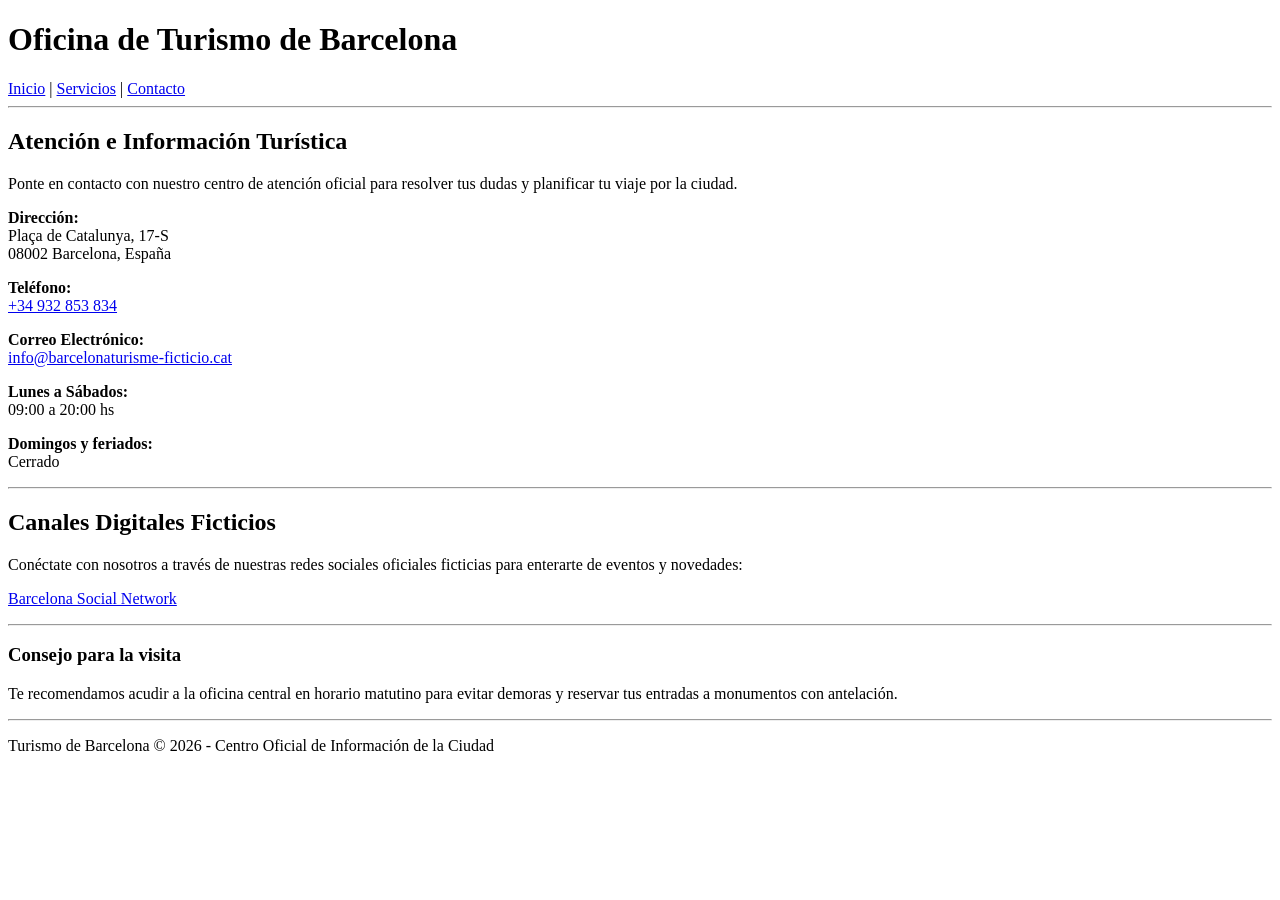
==== contacto.html @ c8b0765e "Add files via upload" ====
<!DOCTYPE html>
<html lang="es">
<head>
  <!-- Codificación de caracteres -->
  <meta charset="UTF-8">
  <!-- Configuración Responsive/Viewport -->
  <meta name="viewport" content="width=device-width, initial-scale=1.0">
  <!-- Título único y descriptivo -->
  <title>Contacto - Oficina de Turismo de Barcelona</title>
  <meta name="description" content="Información de contacto oficial, teléfono, correo electrónico, ubicación y horarios de la Oficina de Turismo de Barcelona.">
</head>
<body>

  <!-- Encabezado con navegación -->
  <header>
    <h1>Oficina de Turismo de Barcelona</h1>
    <nav aria-label="Navegación principal">
      <a href="index.html">Inicio</a> |
      <a href="servicios.html">Servicios</a> |
      <a href="contacto.html">Contacto</a>
    </nav>
  </header>

  <hr>

  <!-- Contenido principal -->
  <main>
    
    <!-- Sección principal de contacto -->
    <section>
      <h2>Atención e Información Turística</h2>
      <p>Ponte en contacto con nuestro centro de atención oficial para resolver tus dudas y planificar tu viaje por la ciudad.</p>
      
      <div>
        <p><strong>Dirección:</strong><br>
        Plaça de Catalunya, 17-S<br>
        08002 Barcelona, España</p>

        <p><strong>Teléfono:</strong><br>
        <a href="tel:+34932853834">+34 932 853 834</a></p>

        <p><strong>Correo Electrónico:</strong><br>
        <a href="mailto:info@barcelonaturisme-ficticio.cat">info@barcelonaturisme-ficticio.cat</a></p>
      </div>

      <!-- Horario de atención con el formato de la segunda imagen -->
      <div>
        <p><strong>Lunes a Sábados:</strong><br>
        <time datetime="09:00">09:00</time> a <time datetime="20:00">20:00</time> hs</p>

        <p><strong>Domingos y feriados:</strong><br>
        Cerrado</p>
      </div>
    </section>

    <hr>

    <!-- Redes Sociales Ficticias -->
    <article>
      <h2>Canales Digitales Ficticios</h2>
      <p>Conéctate con nosotros a través de nuestras redes sociales oficiales ficticias para enterarte de eventos y novedades:</p>
      <p>
        <a href="https://www.redficticiabcn.com/visit-barcelona" 
           target="_blank" 
           rel="noopener noreferrer" 
           aria-label="Ir a la red social ficticia Barcelona Social en una pestaña nueva">
           Barcelona Social Network
        </a>
      </p>
    </article>

    <hr>

    <!-- Contenido complementario -->
    <aside>
      <h3>Consejo para la visita</h3>
      <p>Te recomendamos acudir a la oficina central en horario matutino para evitar demoras y reservar tus entradas a monumentos con antelación.</p>
    </aside>

  </main>

  <hr>

  <!-- Pie de página -->
  <footer>
    <p>Turismo de Barcelona &copy; 2026 - Centro Oficial de Información de la Ciudad</p>
  </footer>

</body>
</html>
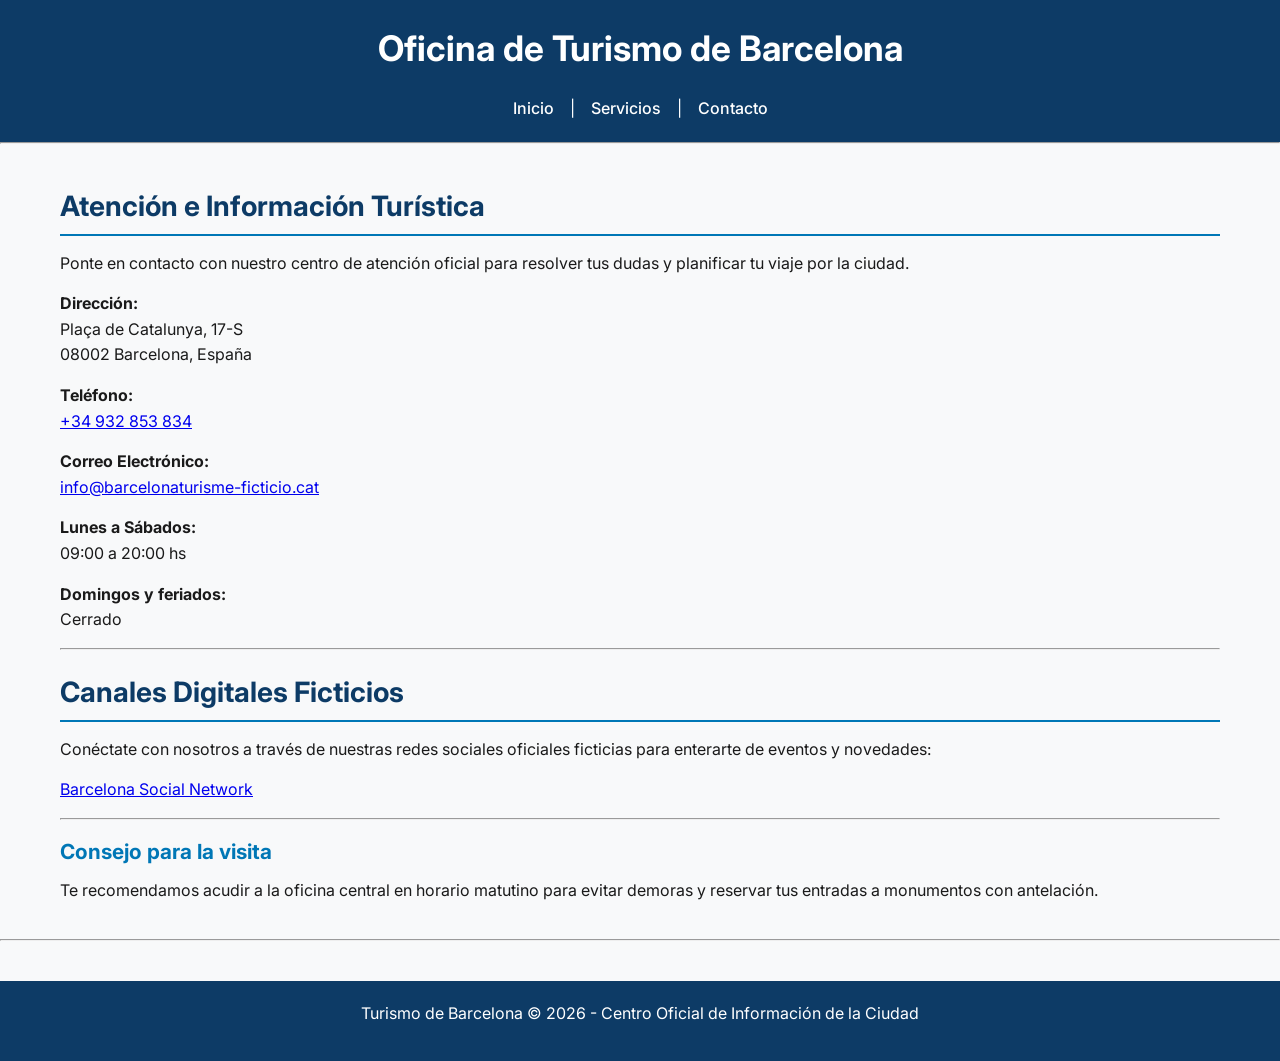
==== commit 9506eccc: "añadi css a contacto.html" ====
--- a/contacto.html
+++ b/contacto.html
@@ -1,13 +1,18 @@
 <!DOCTYPE html>
 <html lang="es">
 <head>
-  <!-- Codificación de caracteres -->
+  
   <meta charset="UTF-8">
-  <!-- Configuración Responsive/Viewport -->
   <meta name="viewport" content="width=device-width, initial-scale=1.0">
-  <!-- Título único y descriptivo -->
+  <!-- Título  -->
   <title>Contacto - Oficina de Turismo de Barcelona</title>
   <meta name="description" content="Información de contacto oficial, teléfono, correo electrónico, ubicación y horarios de la Oficina de Turismo de Barcelona.">
+   <link rel="preconnect" href="https://fonts.googleapis.com">
+    <link rel="preconnect" href="https://fonts.gstatic.com" crossorigin>
+    <link href="https://fonts.googleapis.com/css2?family=Inter:wght@400;500;700&display=swap" rel="stylesheet">
+
+    <!-- CSS Externo -->
+    <link rel="stylesheet" href="estilos.css">
 </head>
 <body>
 
@@ -43,7 +48,7 @@
         <a href="mailto:info@barcelonaturisme-ficticio.cat">info@barcelonaturisme-ficticio.cat</a></p>
       </div>
 
-      <!-- Horario de atención con el formato de la segunda imagen -->
+      <!-- Horario de atención  -->
       <div>
         <p><strong>Lunes a Sábados:</strong><br>
         <time datetime="09:00">09:00</time> a <time datetime="20:00">20:00</time> hs</p>
@@ -87,4 +92,4 @@
   </footer>
 
 </body>
-</html>+</html>
--- a/estilos.css
+++ b/estilos.css
@@ -0,0 +1,151 @@
+:root {
+  --color-primario: #0d3b66;   /* Azul oscuro para Header / Footer */
+  --color-secundario: #0077b6; /* Azul intermedio para acentos */
+  --color-acento: #f4a261;     /* Color de acento / Hover */
+  --color-fondo: #f8f9fa;      /* Fondo claro de la página */
+  --color-texto: #1a1a1a;      /* Texto principal legible */
+  --color-blanco: #ffffff;     /* Texto sobre fondos oscuros */
+
+  --fuente-principal: 'Inter', sans-serif;
+}
+
+/* Selector universal  */
+* {
+  box-sizing: border-box;
+  margin: 0;
+  padding: 0;
+}
+
+body {
+  font-family: var(--fuente-principal);
+  font-size: 16px;
+  line-height: 1.6;
+  background-color: var(--color-fondo);
+  color: var(--color-texto);
+}
+
+main {
+  max-width: 1200px;
+  margin: 0 auto;
+  padding: 20px;
+}
+
+/* Tipografía y Encabezados */
+h1 {
+  font-size: 2.2rem;
+  color: var(--color-blanco);
+  margin-bottom: 10px;
+}
+
+h2 {
+  font-size: 1.75rem;
+  color: var(--color-primario);
+  margin-top: 20px;
+  margin-bottom: 15px;
+  border-bottom: 2px solid var(--color-secundario);
+  padding-bottom: 5px;
+}
+
+h3 {
+  font-size: 1.3rem;
+  color: var(--color-secundario);
+  margin-top: 15px;
+  margin-bottom: 10px;
+}
+
+p {
+  margin-bottom: 15px;
+}
+
+/* Imágenes responsivas */
+img {
+  max-width: 100%;
+  height: auto;
+  display: block;
+  margin: 15px 0;
+  border-radius: 8px;
+}
+
+/* Header y Navegación */
+header {
+  background-color: var(--color-primario);
+  color: var(--color-blanco);
+  padding: 20px 40px;
+  display: flex;
+  flex-direction: column;
+  align-items: center;
+  text-align: center;
+}
+
+nav {
+  margin-top: 10px;
+}
+
+nav ul {
+  list-style: none;
+  display: flex;
+  gap: 20px;
+  padding: 0;
+}
+
+nav a {
+  color: var(--color-blanco);
+  text-decoration: none;
+  font-weight: 500;
+  padding: 8px 12px;
+  border-radius: 4px;
+  transition: background-color 0.3s ease, color 0.3s ease;
+}
+
+/* Estado :hover */
+nav a:hover {
+  background-color: var(--color-acento);
+  color: var(--color-primario);
+}
+
+/* Listas generales (ul, ol, dl) */
+ul, ol {
+  margin-bottom: 15px;
+  padding-left: 20px;
+}
+
+dl {
+  margin-bottom: 15px;
+}
+
+dt {
+  font-weight: bold;
+  color: var(--color-secundario);
+  margin-top: 10px;
+}
+
+dd {
+  margin-left: 15px;
+  margin-bottom: 5px;
+}
+
+/* Footer */
+footer {
+  background-color: var(--color-primario);
+  color: var(--color-blanco);
+  text-align: center;
+  padding: 20px;
+  margin-top: 40px;
+}
+
+footer ul {
+  list-style: none;
+  display: flex;
+  justify-content: center;
+  gap: 15px;
+  padding: 0;
+}
+
+footer a {
+  color: var(--color-acento);
+  text-decoration: none;
+}
+
+footer a:hover {
+  text-decoration: underline;
+}
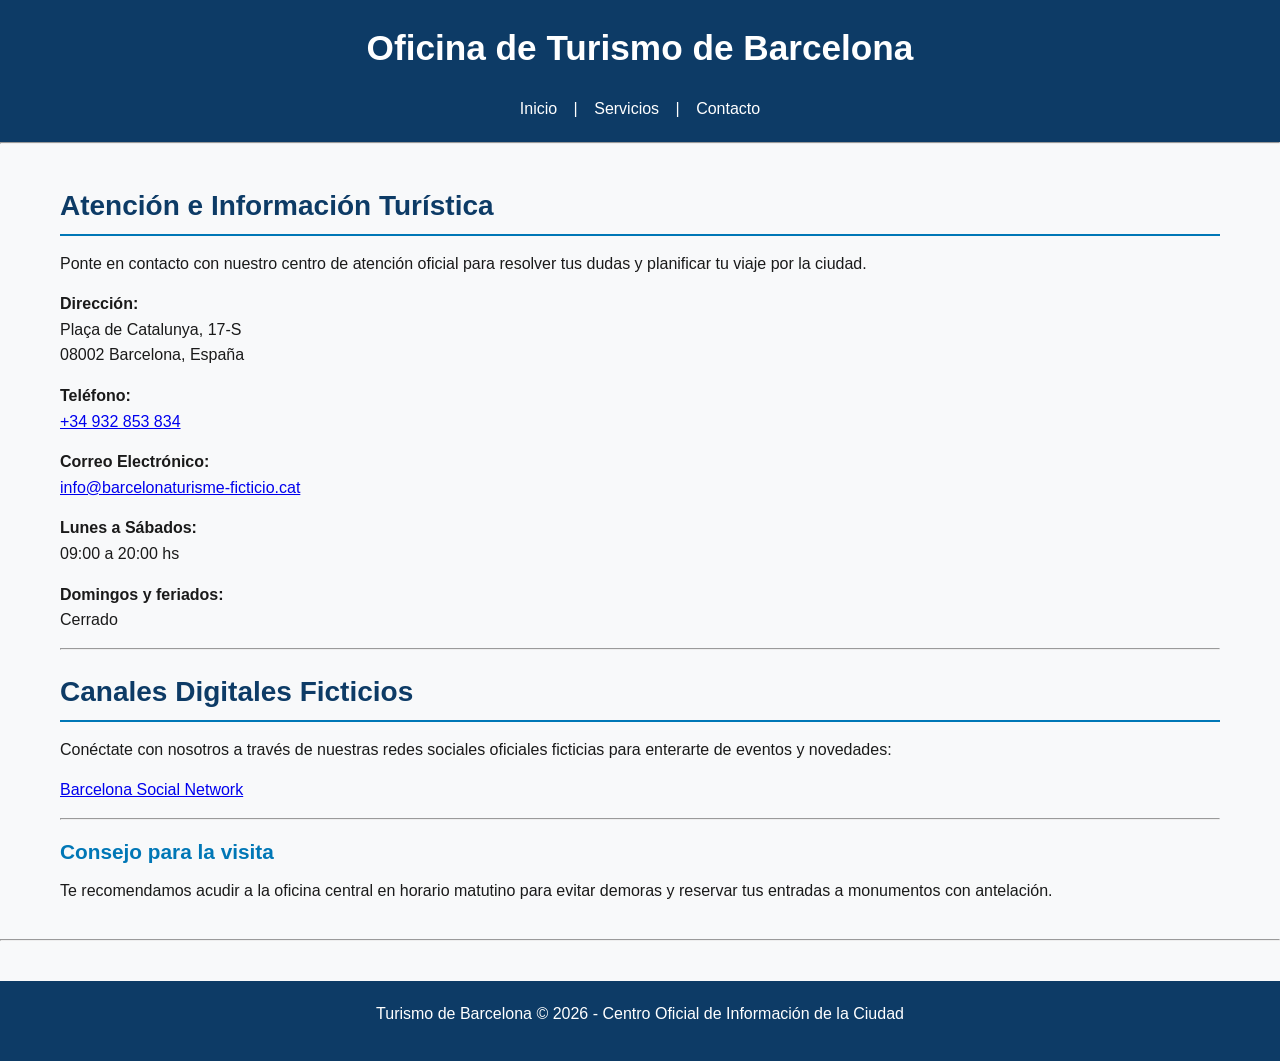
==== commit 0273894a: "Update contacto.html" ====
--- a/contacto.html
+++ b/contacto.html
@@ -7,11 +7,7 @@
   <!-- Título  -->
   <title>Contacto - Oficina de Turismo de Barcelona</title>
   <meta name="description" content="Información de contacto oficial, teléfono, correo electrónico, ubicación y horarios de la Oficina de Turismo de Barcelona.">
-   <link rel="preconnect" href="https://fonts.googleapis.com">
-    <link rel="preconnect" href="https://fonts.gstatic.com" crossorigin>
-    <link href="https://fonts.googleapis.com/css2?family=Inter:wght@400;500;700&display=swap" rel="stylesheet">
-
-    <!-- CSS Externo -->
+   <!-- CSS  -->
     <link rel="stylesheet" href="estilos.css">
 </head>
 <body>
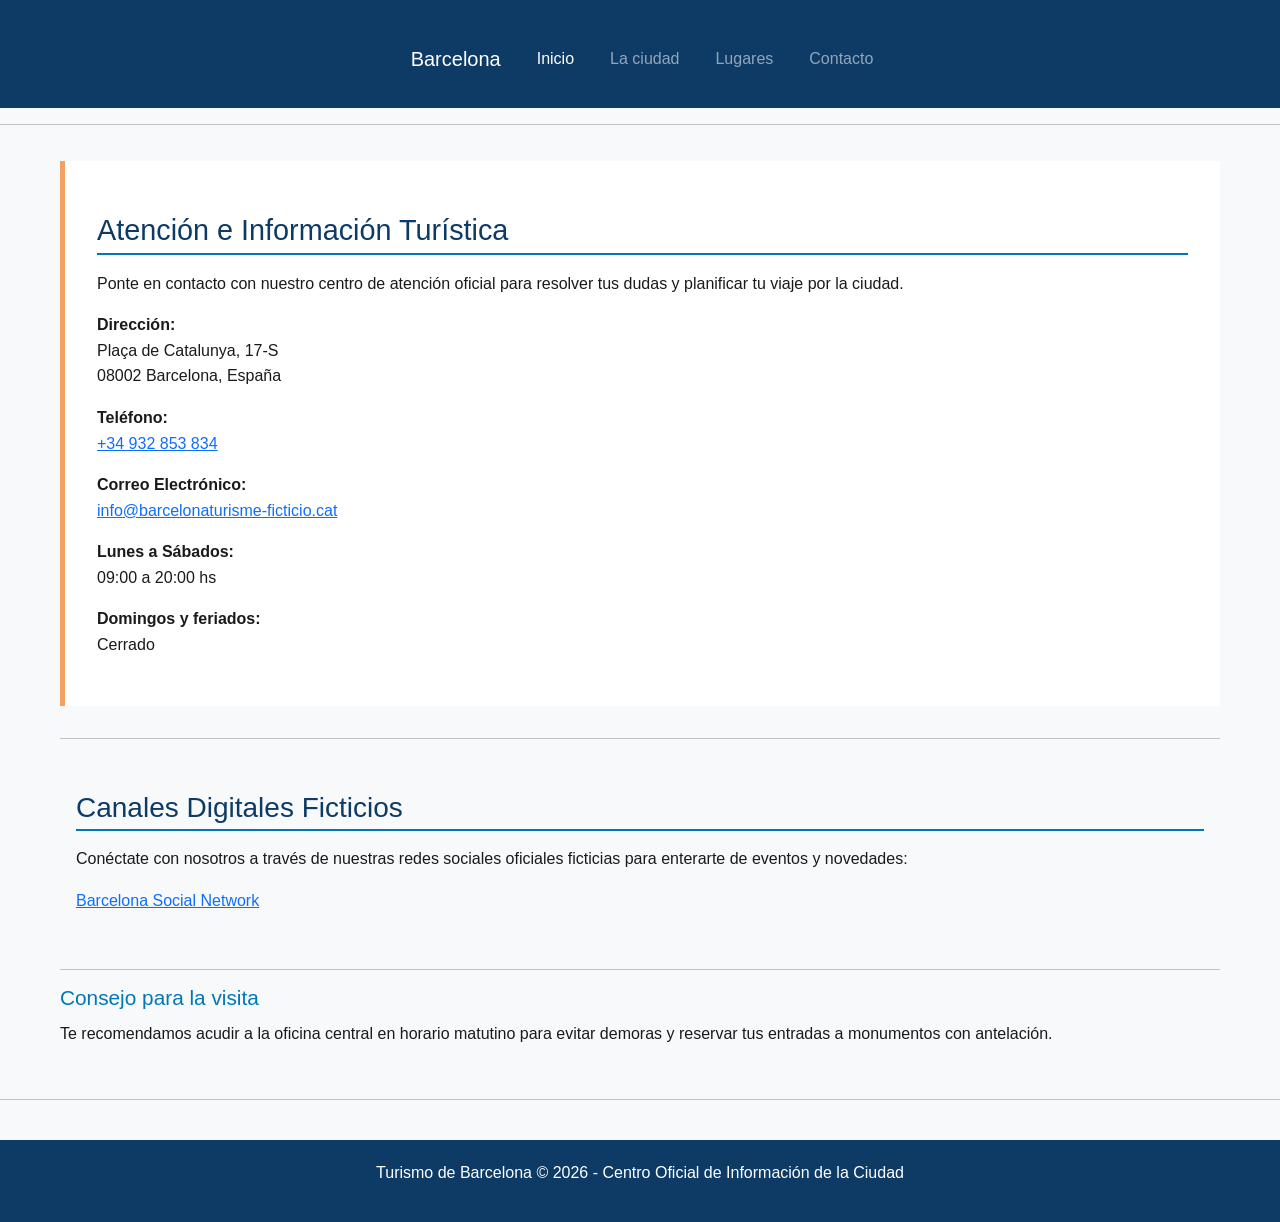
==== commit 8e161e4c: "Agregado Bootstrap Added Bootstrap for styling and improved navigation structure." ====
--- a/contacto.html
+++ b/contacto.html
@@ -7,20 +7,33 @@
   <!-- Título  -->
   <title>Contacto - Oficina de Turismo de Barcelona</title>
   <meta name="description" content="Información de contacto oficial, teléfono, correo electrónico, ubicación y horarios de la Oficina de Turismo de Barcelona.">
+  <!-- Bootstrap CSS  --> <link href="https://cdn.jsdelivr.net/npm/bootstrap@5.3.3/dist/css/bootstrap.min.css" rel="stylesheet">
    <!-- CSS  -->
     <link rel="stylesheet" href="estilos.css">
 </head>
 <body>
 
   <!-- Encabezado con navegación -->
-  <header>
-    <h1>Oficina de Turismo de Barcelona</h1>
-    <nav aria-label="Navegación principal">
-      <a href="index.html">Inicio</a> |
-      <a href="servicios.html">Servicios</a> |
-      <a href="contacto.html">Contacto</a>
+<header>
+    <nav class="navbar navbar-expand-lg navbar-dark" aria-label="Navegación principal">
+        <div class="container-fluid">
+            <a class="navbar-brand titulo-principal" href="index.html">Barcelona</a>
+            <button class="navbar-toggler" type="button" data-bs-toggle="collapse"
+                    data-bs-target="#menuPrincipal" aria-controls="menuPrincipal"
+                    aria-expanded="false" aria-label="Abrir menú de navegación">
+                <span class="navbar-toggler-icon"></span>
+            </button>
+            <div class="collapse navbar-collapse" id="menuPrincipal">
+                <ul class="navbar-nav ms-auto mb-2 mb-lg-0">
+                    <li class="nav-item"><a class="nav-link active" aria-current="page" href="index.html">Inicio</a></li>
+                    <li class="nav-item"><a class="nav-link" href="ciudad.html">La ciudad</a></li>
+                    <li class="nav-item"><a class="nav-link" href="lugares.html">Lugares</a></li>
+                    <li class="nav-item"><a class="nav-link" href="contacto.html">Contacto</a></li>
+                </ul>
+            </div>
+        </div>
     </nav>
-  </header>
+</header>
 
   <hr>
 
@@ -86,6 +99,6 @@
   <footer>
     <p>Turismo de Barcelona &copy; 2026 - Centro Oficial de Información de la Ciudad</p>
   </footer>
-
-</body>
+<!-- Bootstrap JS  --> 
+<script src="https://cdn.jsdelivr.net/npm/bootstrap@5.3.3/dist/js/bootstrap.bundle.min.js"></script> </body>
 </html>
--- a/estilos.css
+++ b/estilos.css
@@ -149,3 +149,46 @@
 footer a:hover {
   text-decoration: underline;
 }
+
+section {
+    background-color: var(--color-blanco);
+    margin-bottom: 2rem;
+    padding: 2rem;
+    border-left: 5px solid var(--color-acento);
+}
+
+section h2 {
+    color: var(--color-primario);
+    font-size: 1.8rem;
+    margin-bottom: 1rem;
+}
+
+section h3 {
+    color: var(--color-secundario);
+    font-size: 1.3rem;
+    margin-bottom: 0.5rem;
+}
+
+p {
+    margin-bottom: 1rem;
+}
+
+article {
+    margin-bottom: 1.5rem;
+    padding: 1rem;
+}
+
+/* ========================================
+   FLEXBOX - BARRIOS DE BARCELONA
+   ======================================== */
+
+.contenedor-barrios {
+    display: flex;
+    flex-wrap: wrap;
+    gap: 1.5rem;
+}
+
+.contenedor-barrios article {
+    flex: 1 1 250px;
+    margin-bottom: 0;
+}
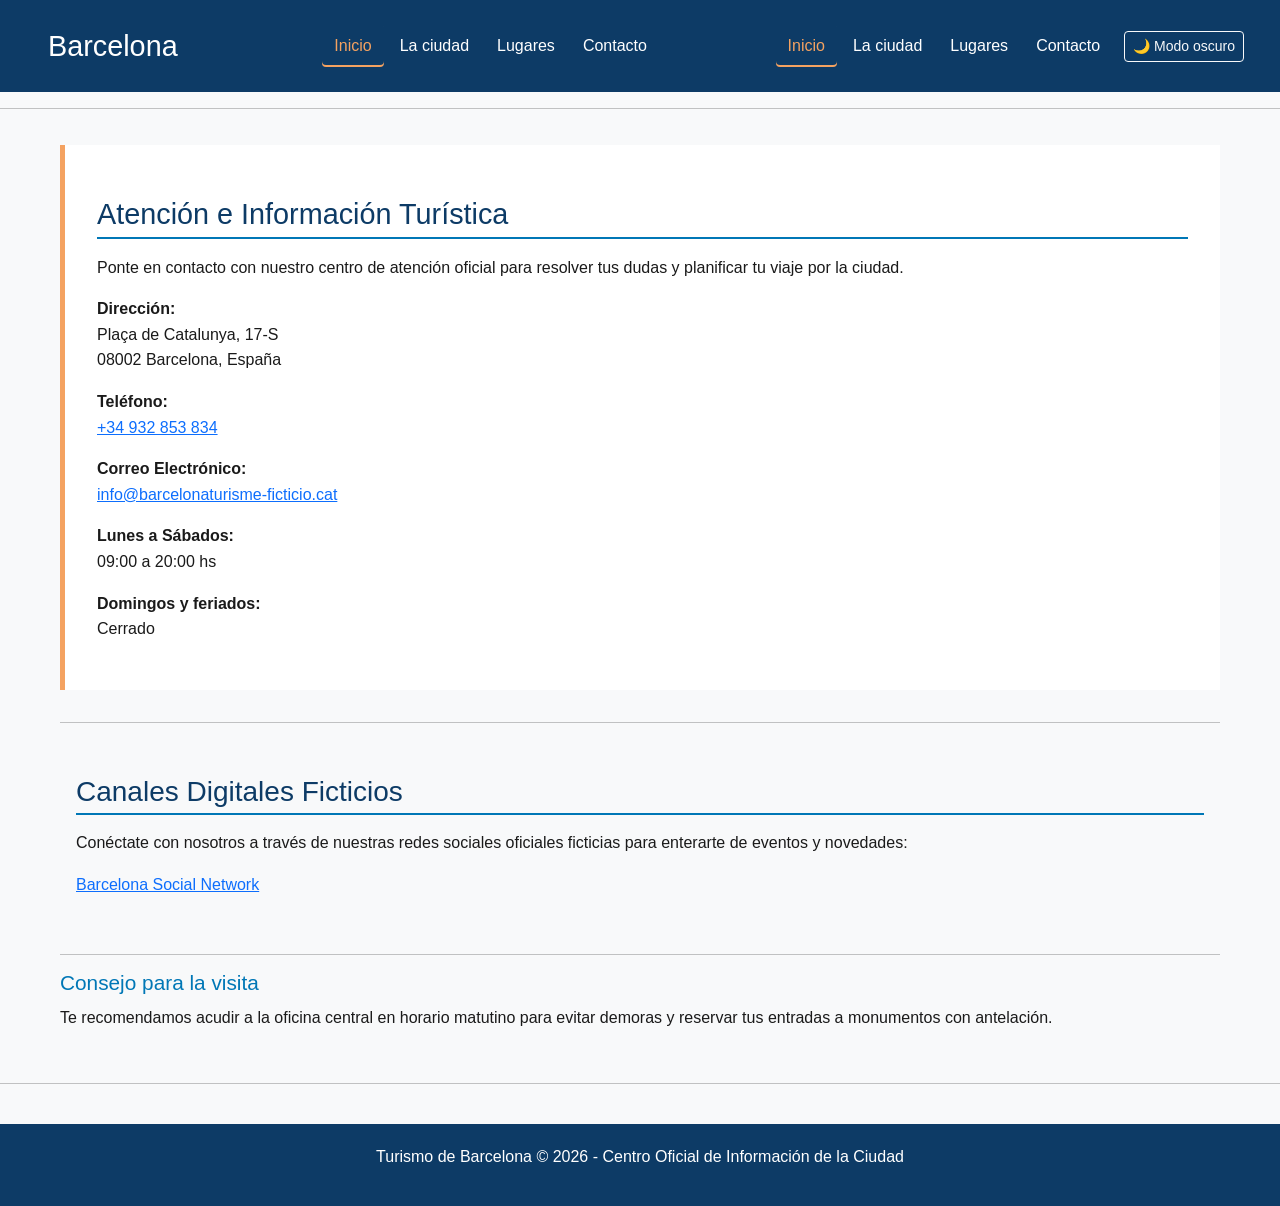
==== commit 07573687: "boton con modo oscuro" ====
--- a/contacto.html
+++ b/contacto.html
@@ -30,6 +30,15 @@
                     <li class="nav-item"><a class="nav-link" href="lugares.html">Lugares</a></li>
                     <li class="nav-item"><a class="nav-link" href="contacto.html">Contacto</a></li>
                 </ul>
+              <ul class="navbar-nav ms-auto mb-2 mb-lg-0 align-items-lg-center">
+    <li class="nav-item"><a class="nav-link active" aria-current="page" href="index.html">Inicio</a></li>
+    <li class="nav-item"><a class="nav-link" href="ciudad.html">La ciudad</a></li>
+    <li class="nav-item"><a class="nav-link" href="lugares.html">Lugares</a></li>
+    <li class="nav-item"><a class="nav-link" href="contacto.html">Contacto</a></li>
+    <li class="nav-item ms-lg-2">
+        <button id="btn-modo-oscuro" class="btn btn-outline-light btn-sm">🌙 Modo oscuro</button>
+    </li>
+</ul>
             </div>
         </div>
     </nav>
--- a/estilos.css
+++ b/estilos.css
@@ -192,3 +192,97 @@
     flex: 1 1 250px;
     margin-bottom: 0;
 }
+
+/* Bootstrap */
+
+header {
+  padding: 10px 24px;
+}
+
+header .navbar {
+  width: 100%;
+  margin-top: 0;
+  background-color: var(--color-primario);
+}
+
+/* Logo / nombre de la ciudad */
+header .navbar-brand {
+  font-size: 1.8rem;
+  color: var(--color-blanco);
+  transition: color 0.3s ease;
+}
+
+header .navbar-brand:hover,
+header .navbar-brand:focus {
+  color: var(--color-acento);
+}
+
+/* Links del menú (reemplazan a los estilos de "nav a" de la Etapa 2) */
+.navbar .navbar-nav {
+  gap: 4px;
+}
+
+.navbar .navbar-nav .nav-link {
+  color: var(--color-blanco);
+  font-weight: 500;
+  padding: 8px 12px;
+  border-radius: 4px;
+  transition: background-color 0.3s ease, color 0.3s ease;
+}
+
+.navbar .navbar-nav .nav-link.active {
+  color: var(--color-acento);
+  box-shadow: inset 0 -2px 0 var(--color-acento);
+}
+
+.navbar .navbar-nav .nav-link:hover,
+.navbar .navbar-nav .nav-link:focus {
+  background-color: var(--color-acento);
+  color: var(--color-primario);
+}
+
+/* Botón hamburguesa */
+.navbar .navbar-toggler {
+  border-color: var(--color-acento);
+}
+
+.navbar .navbar-toggler:focus {
+  box-shadow: 0 0 0 0.2rem var(--color-acento);
+}
+
+/* Menú desplegado en mobile */
+@media (max-width: 991.98px) {
+  .navbar .navbar-collapse {
+    padding: 10px 0;
+    text-align: center;
+  }
+}
+
+/* ========================================
+   MODO OSCURO
+   ======================================== */
+
+body.dark-mode {
+  background-color: #1a1a1a;
+  color: #f8f9fa;
+}
+
+body.dark-mode section,
+body.dark-mode article {
+  background-color: #2b2b2b;
+  color: #f8f9fa;
+  border-left-color: var(--color-acento);
+}
+
+body.dark-mode h2 {
+  color: var(--color-acento);
+  border-bottom-color: var(--color-secundario);
+}
+
+body.dark-mode h3 {
+  color: #90e0ef;
+}
+
+body.dark-mode dt {
+  color: #90e0ef;
+}
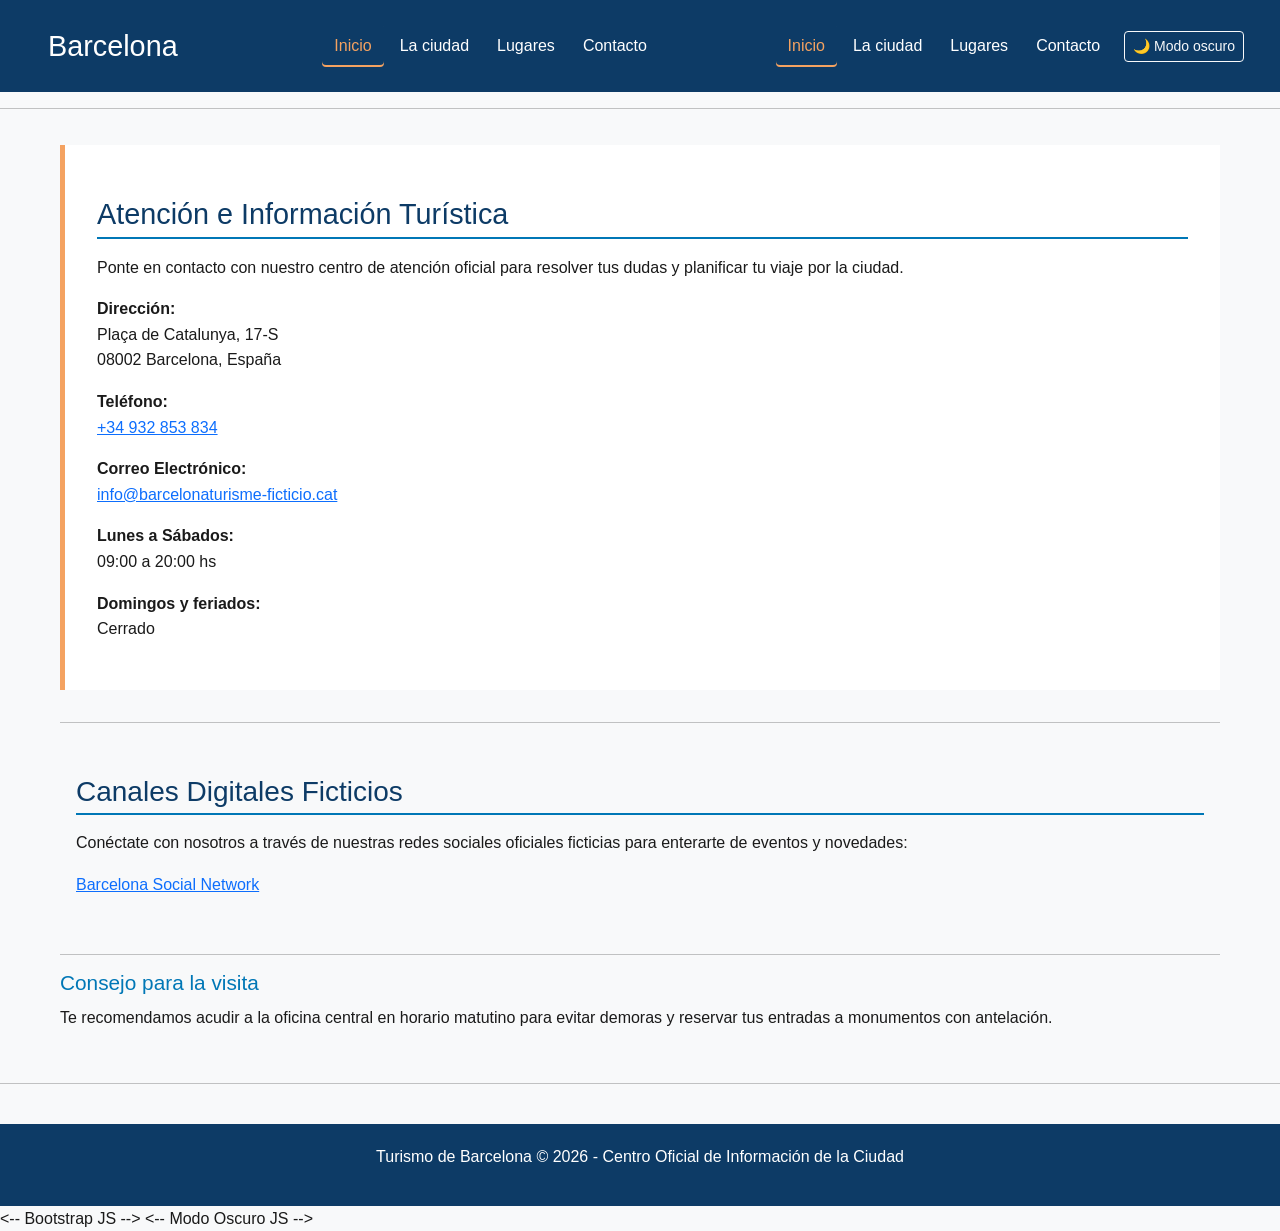
==== commit b8b58e49: "modo oscuro" ====
--- a/contacto.html
+++ b/contacto.html
@@ -108,6 +108,29 @@
   <footer>
     <p>Turismo de Barcelona &copy; 2026 - Centro Oficial de Información de la Ciudad</p>
   </footer>
-<!-- Bootstrap JS  --> 
-<script src="https://cdn.jsdelivr.net/npm/bootstrap@5.3.3/dist/js/bootstrap.bundle.min.js"></script> </body>
+<-- Bootstrap JS  --> 
+    <script src="https://cdn.jsdelivr.net/npm/bootstrap@5.3.3/dist/js/bootstrap.bundle.min.js"></script> 
+
+    <--  Modo Oscuro JS -->
+    <script>
+      const btnModoOscuro = document.getElementById("btn-modo-oscuro");
+
+      if (btnModoOscuro) {
+        btnModoOscuro.addEventListener("click", () => {
+          document.body.classList.toggle("dark-mode");
+
+          // Cambiar el icono y texto del botón según el estado
+          if (document.body.classList.contains("dark-mode")) {
+            btnModoOscuro.textContent = "☀️ Modo claro";
+            btnModoOscuro.classList.remove("btn-outline-light");
+            btnModoOscuro.classList.add("btn-outline-warning");
+          } else {
+            btnModoOscuro.textContent = "🌙 Modo oscuro";
+            btnModoOscuro.classList.remove("btn-outline-warning");
+            btnModoOscuro.classList.add("btn-outline-light");
+          }
+        });
+      }
+    </script>   
+    </body>
 </html>
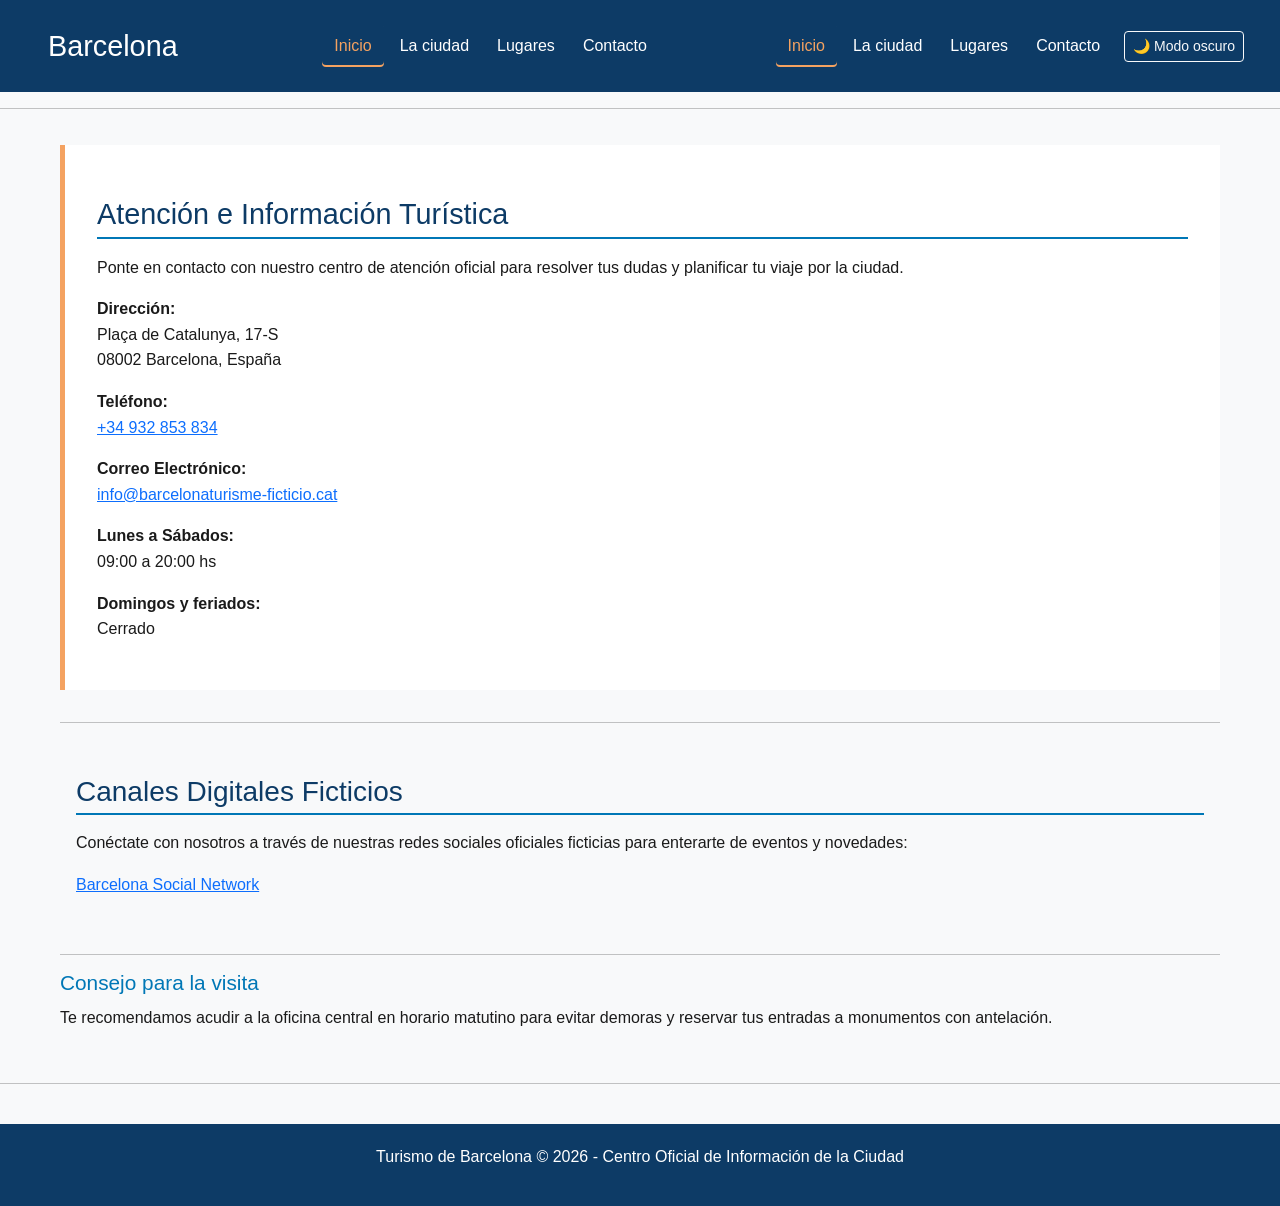
==== commit c4e9c63c: "Update contacto.html" ====
--- a/contacto.html
+++ b/contacto.html
@@ -108,10 +108,10 @@
   <footer>
     <p>Turismo de Barcelona &copy; 2026 - Centro Oficial de Información de la Ciudad</p>
   </footer>
-<-- Bootstrap JS  --> 
+<!-- Bootstrap JS  --> 
     <script src="https://cdn.jsdelivr.net/npm/bootstrap@5.3.3/dist/js/bootstrap.bundle.min.js"></script> 
 
-    <--  Modo Oscuro JS -->
+    <!--  Modo Oscuro JS -->
     <script>
       const btnModoOscuro = document.getElementById("btn-modo-oscuro");
 
